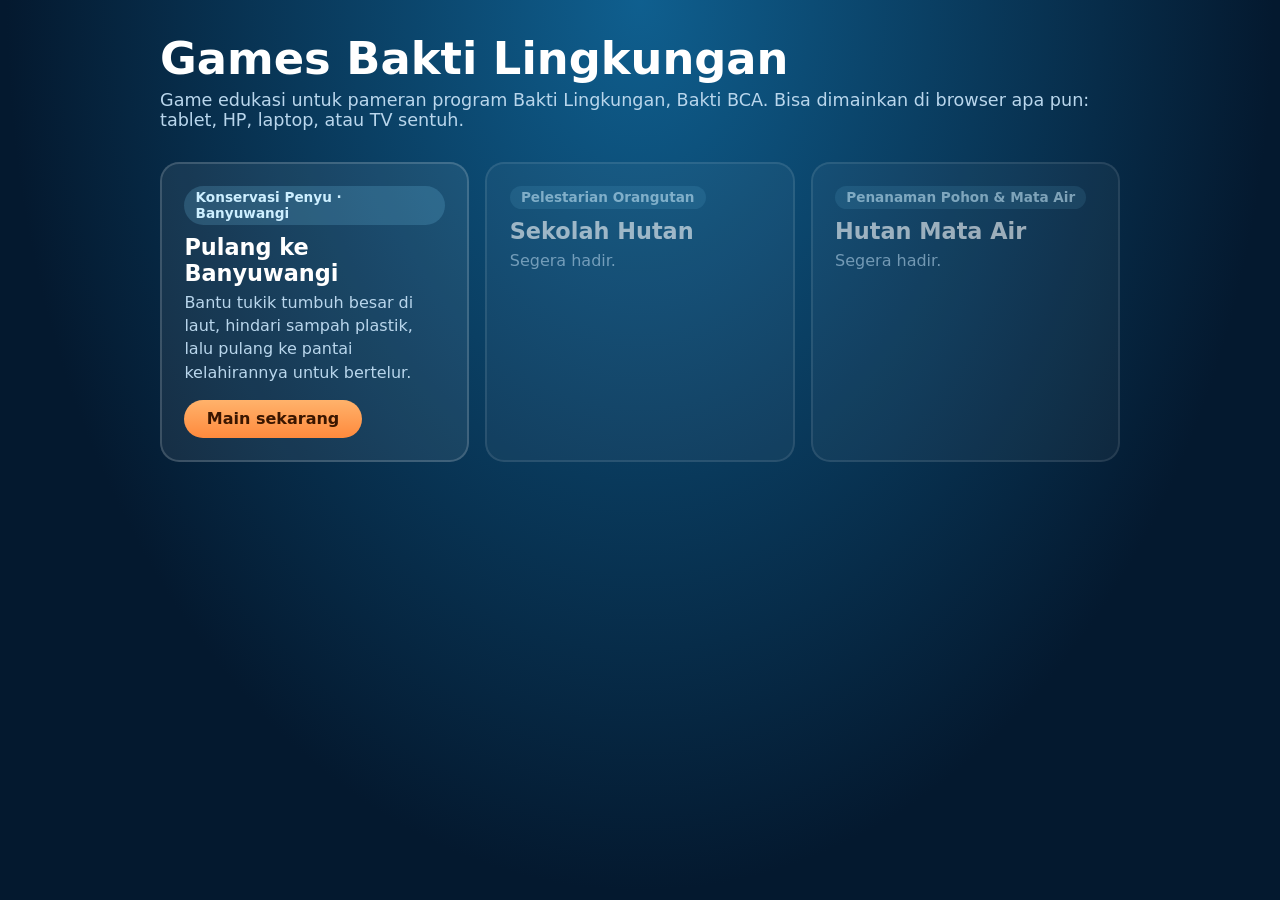
==== index.html @ 4a8d8996 "Tambah prototipe game penyu "Pulang ke Banyuwangi" (HTML5) Game web tanpa library dan tanpa build, b" ====
<!doctype html>
<html lang="id">
<head>
  <meta charset="utf-8">
  <meta name="viewport" content="width=device-width, initial-scale=1">
  <title>Games Bakti Lingkungan</title>
  <meta name="description" content="Kumpulan game edukasi untuk program Bakti Lingkungan Bakti BCA.">
  <link rel="icon" href="games/penyu/icon.svg" type="image/svg+xml">
  <style>
    :root { --bg: #04192f; --card: rgba(255,255,255,0.07); --line: rgba(255,255,255,0.16); --text: #fff; --muted: #b9d6ec; --accent: #ff8a3d; }
    * { box-sizing: border-box; }
    body { margin: 0; min-height: 100vh; background: radial-gradient(ellipse at top, #0f5f8f, var(--bg) 70%); color: var(--text); font-family: "Trebuchet MS", "Segoe UI", system-ui, sans-serif; padding: 2rem 1rem; }
    main { max-width: 60rem; margin: 0 auto; }
    h1 { font-size: clamp(1.8rem, 4vw, 2.8rem); margin: 0 0 0.3rem; }
    p.lead { color: var(--muted); margin: 0 0 2rem; font-size: 1.1rem; }
    .grid { display: grid; grid-template-columns: repeat(auto-fit, minmax(16rem, 1fr)); gap: 1rem; }
    .card { display: block; background: var(--card); border: 2px solid var(--line); border-radius: 1.2rem; padding: 1.4rem; color: inherit; text-decoration: none; }
    a.card:hover { border-color: var(--accent); }
    .card h2 { margin: 0.6rem 0 0.3rem; font-size: 1.4rem; }
    .card p { color: var(--muted); margin: 0; line-height: 1.45; }
    .tag { display: inline-block; font-size: 0.85rem; font-weight: 700; padding: 0.2rem 0.7rem; border-radius: 999px; background: rgba(127,216,255,0.18); color: #cdefff; }
    .soon { opacity: 0.6; }
    .play { display: inline-block; margin-top: 1rem; background: linear-gradient(180deg, #ffb26b, var(--accent)); color: #3a1600; font-weight: 800; padding: 0.6rem 1.4rem; border-radius: 999px; }
  </style>
</head>
<body>
  <main>
    <h1>Games Bakti Lingkungan</h1>
    <p class="lead">Game edukasi untuk pameran program Bakti Lingkungan, Bakti BCA. Bisa dimainkan di browser apa pun: tablet, HP, laptop, atau TV sentuh.</p>
    <div class="grid">
      <a class="card" href="games/penyu/">
        <span class="tag">Konservasi Penyu · Banyuwangi</span>
        <h2>Pulang ke Banyuwangi</h2>
        <p>Bantu tukik tumbuh besar di laut, hindari sampah plastik, lalu pulang ke pantai kelahirannya untuk bertelur.</p>
        <span class="play">Main sekarang</span>
      </a>
      <div class="card soon">
        <span class="tag">Pelestarian Orangutan</span>
        <h2>Sekolah Hutan</h2>
        <p>Segera hadir.</p>
      </div>
      <div class="card soon">
        <span class="tag">Penanaman Pohon &amp; Mata Air</span>
        <h2>Hutan Mata Air</h2>
        <p>Segera hadir.</p>
      </div>
    </div>
  </main>
</body>
</html>
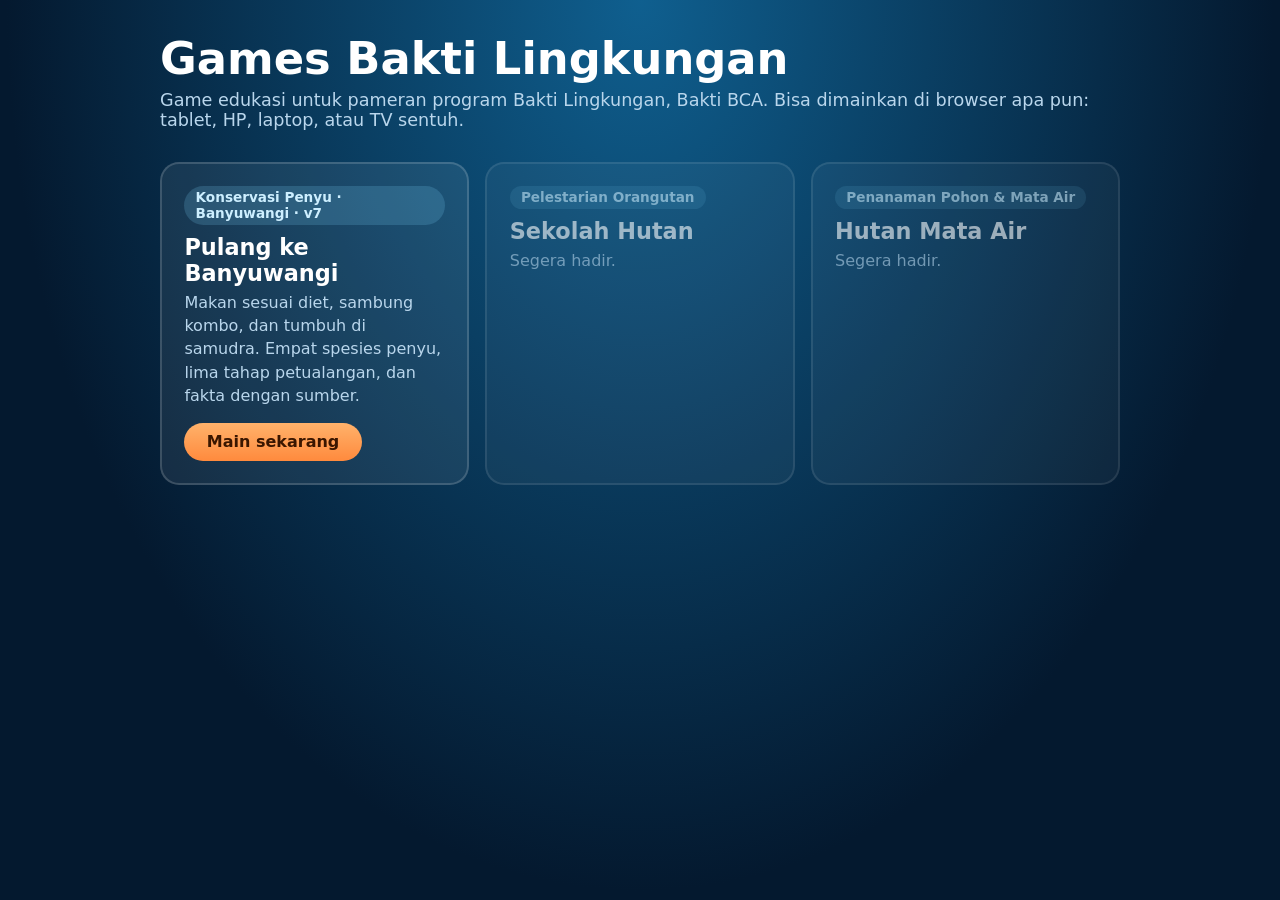
==== commit 1f1f3632: "Improve turtle game with v6 gameplay, marine visuals and sourced education Add species-specific diet" ====
--- a/index.html
+++ b/index.html
@@ -29,9 +29,9 @@
     <p class="lead">Game edukasi untuk pameran program Bakti Lingkungan, Bakti BCA. Bisa dimainkan di browser apa pun: tablet, HP, laptop, atau TV sentuh.</p>
     <div class="grid">
       <a class="card" href="games/penyu/">
-        <span class="tag">Konservasi Penyu · Banyuwangi</span>
+        <span class="tag">Konservasi Penyu · Banyuwangi · v7</span>
         <h2>Pulang ke Banyuwangi</h2>
-        <p>Bantu tukik tumbuh besar di laut, hindari sampah plastik, lalu pulang ke pantai kelahirannya untuk bertelur.</p>
+        <p>Makan sesuai diet, sambung kombo, dan tumbuh di samudra. Empat spesies penyu, lima tahap petualangan, dan fakta dengan sumber.</p>
         <span class="play">Main sekarang</span>
       </a>
       <div class="card soon">
@@ -48,3 +48,4 @@
   </main>
 </body>
 </html>
+
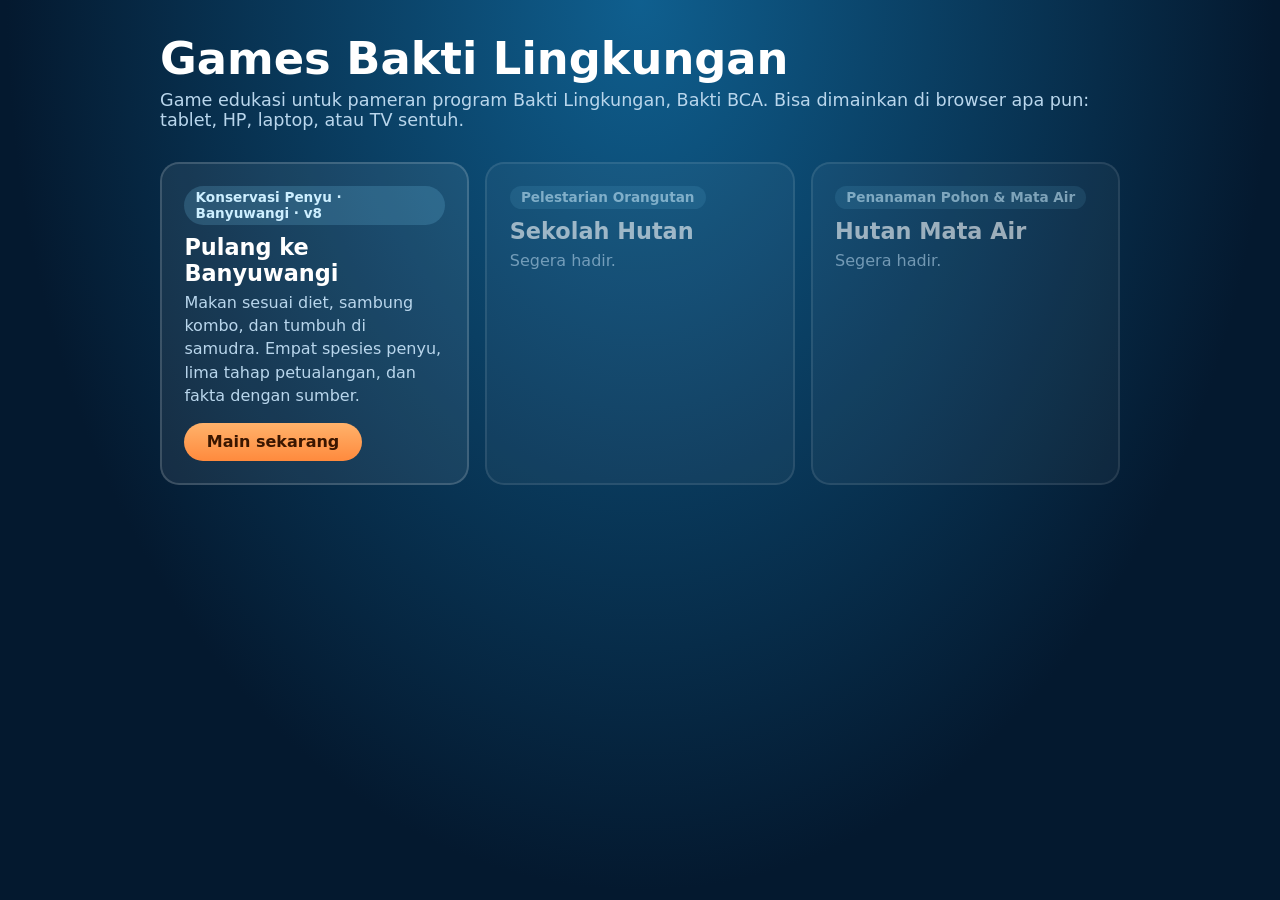
==== commit d65465e6: "Add v8 plastic challenge, exact feeding scores and beach controls Increase plastic and bottle densit" ====
--- a/index.html
+++ b/index.html
@@ -29,7 +29,7 @@
     <p class="lead">Game edukasi untuk pameran program Bakti Lingkungan, Bakti BCA. Bisa dimainkan di browser apa pun: tablet, HP, laptop, atau TV sentuh.</p>
     <div class="grid">
       <a class="card" href="games/penyu/">
-        <span class="tag">Konservasi Penyu · Banyuwangi · v7</span>
+        <span class="tag">Konservasi Penyu · Banyuwangi · v8</span>
         <h2>Pulang ke Banyuwangi</h2>
         <p>Makan sesuai diet, sambung kombo, dan tumbuh di samudra. Empat spesies penyu, lima tahap petualangan, dan fakta dengan sumber.</p>
         <span class="play">Main sekarang</span>
